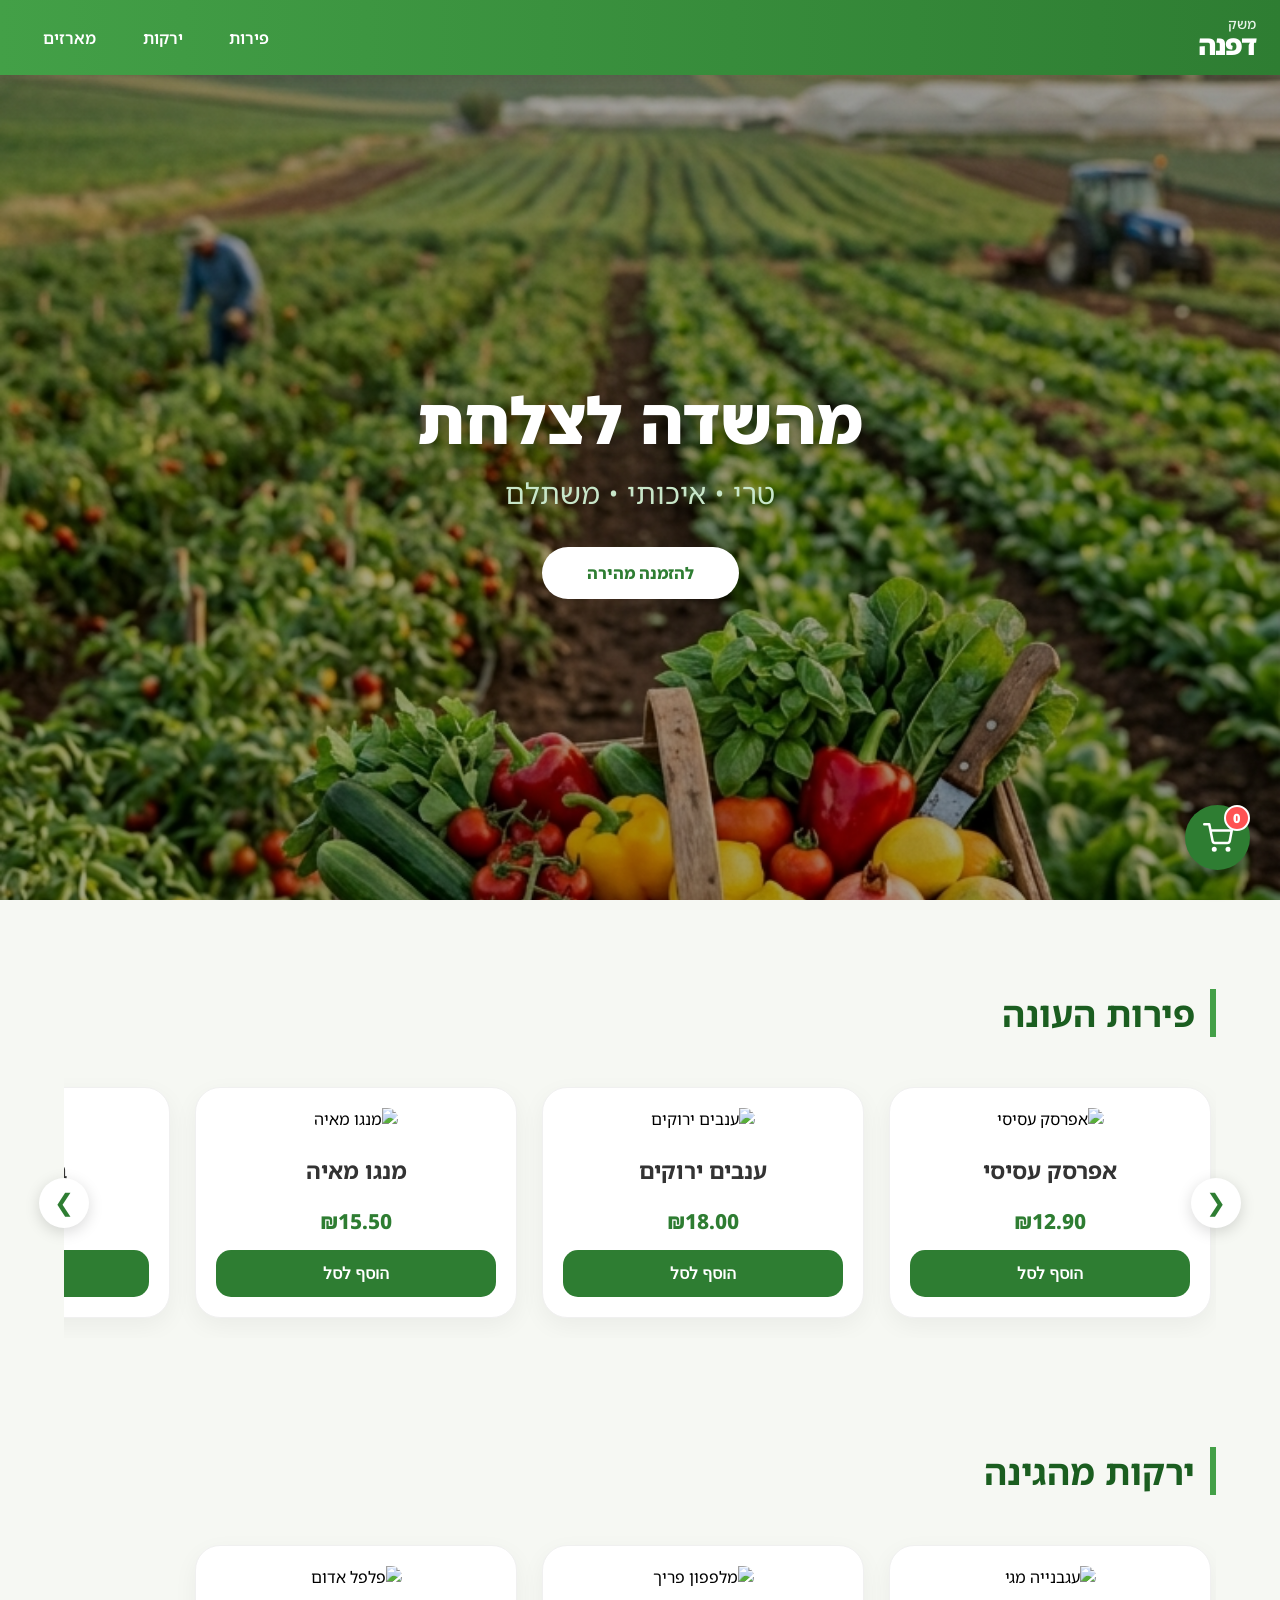
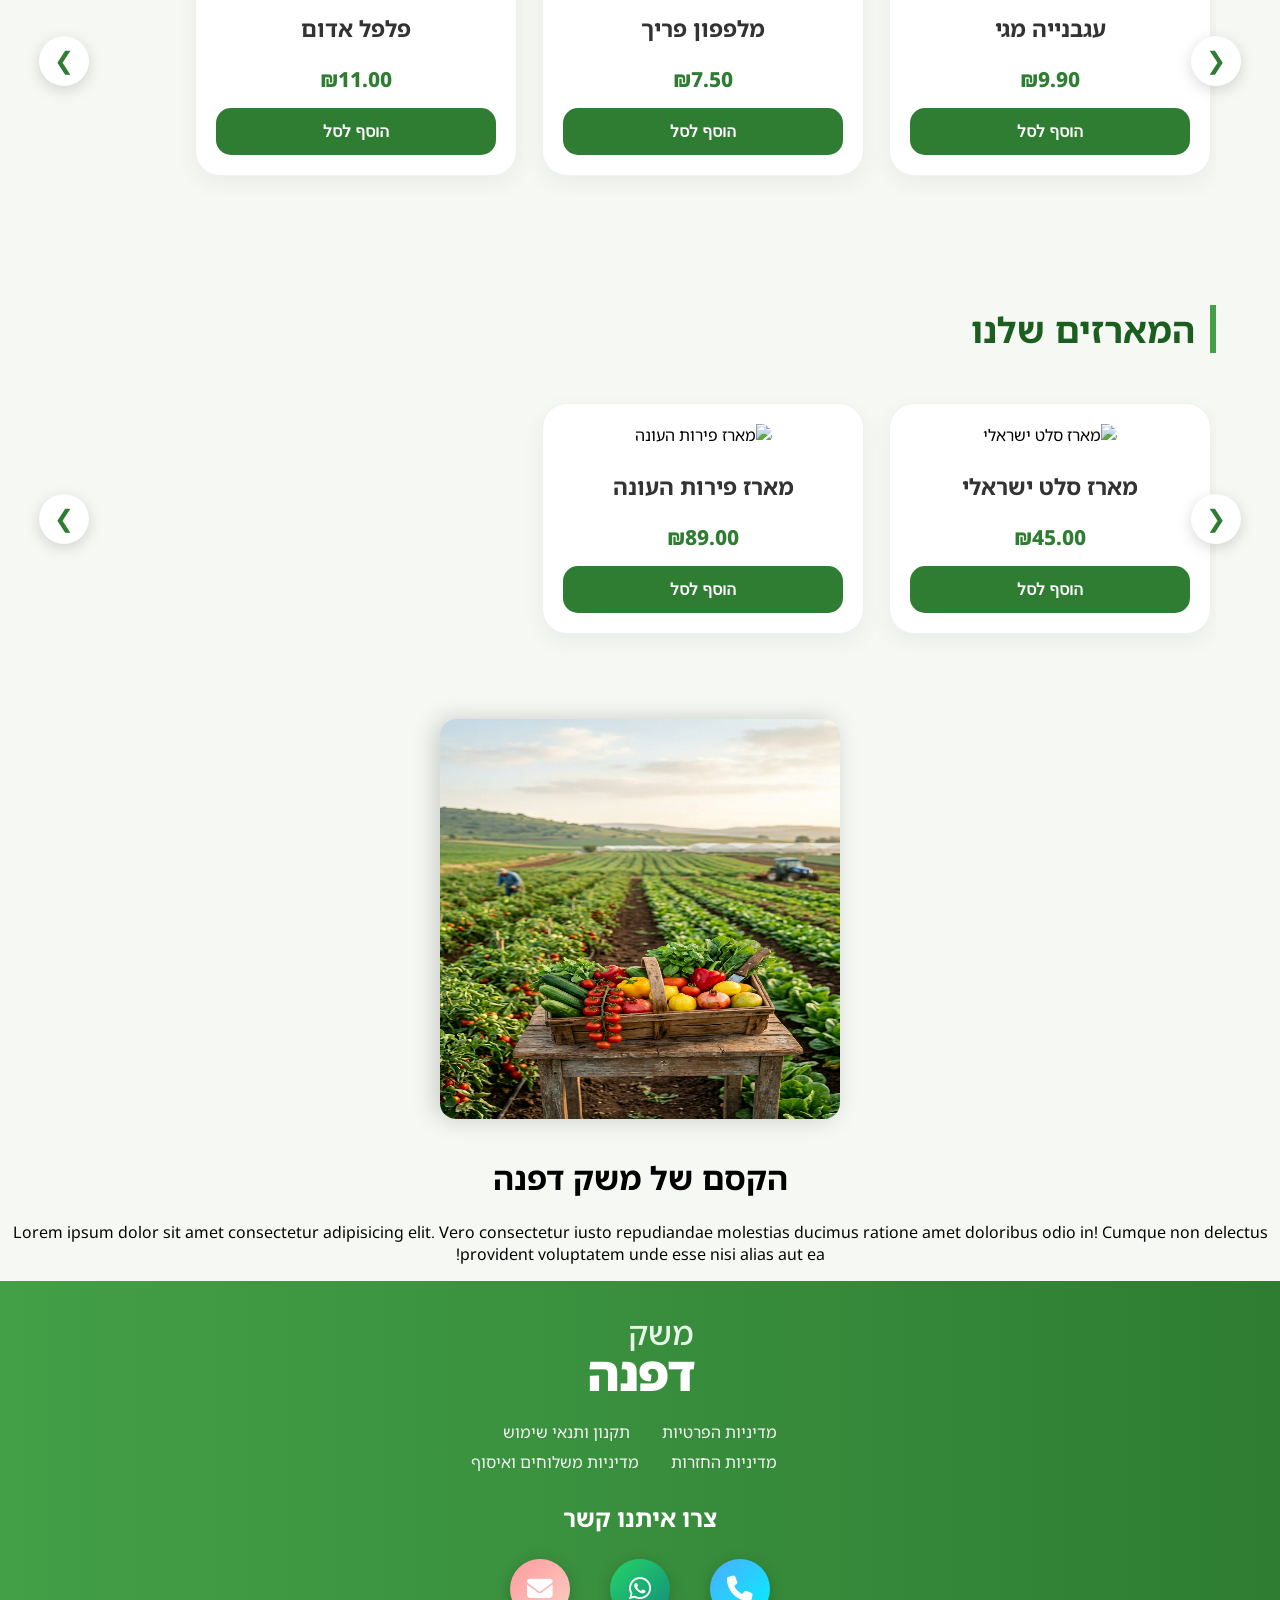
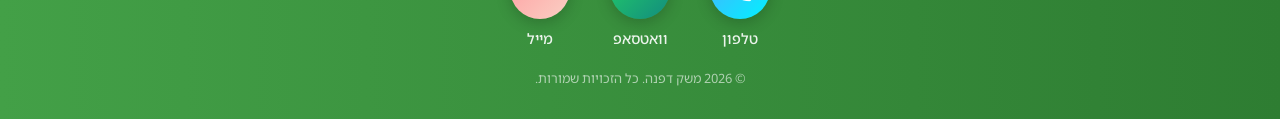
==== index.html @ d2cc4bfc "change file name from homePage.html to index.html" ====
<!DOCTYPE html>
<html lang="he" dir="rtl">
<head>
    <meta charset="UTF-8">
    <meta name="viewport" content="width=device-width, initial-scale=1.0">
    <title>משק דפנה - מהשדה לצלחת</title>
    <link rel="stylesheet" href="https://cdnjs.cloudflare.com/ajax/libs/font-awesome/6.5.1/css/all.min.css">
    <link href="https://fonts.googleapis.com/css2?family=Noto+Sans+Hebrew:wght@100..900&display=swap" rel="stylesheet">
    <link rel="stylesheet" href="homePage.css"> 
</head>
<body>

    <nav class="navbar">
        <div class="logo">
            <div class="logo-text">
                <span class="logo-small">משק</span>
                <span class="logo-main">דפנה</span>
            </div>
        </div>
        <div class="nav-links">
            <a href="#fruits">פירות</a>
            <a href="#veggies">ירקות</a>
            <a href="#packs">מארזים</a>
        </div>
    </nav>

    <div class="hero-section">
        <div class="hero-content">
            <h1 class="hero-title">מהשדה לצלחת</h1>
            <p class="hero-subtitle">טרי • איכותי • משתלם</p>
            <a href="#fruits" class="hero-btn">להזמנה מהירה</a>
        </div>
    </div>

    <main>
        <section class="collection-container" id="fruits">
            <h2 class="collection-title">פירות העונה</h2>
            <div class="slider-wrapper">
                <button class="slider-arrow prev" onclick="scrollSlider('fruits-grid', -1)">&#10094;</button>
                <div class="products-grid" id="fruits-grid"></div>
                <button class="slider-arrow next" onclick="scrollSlider('fruits-grid', 1)">&#10095;</button>
            </div>
        </section>
        <section class="collection-container" id="veggies">
            <h2 class="collection-title">ירקות מהגינה</h2>
            <div class="slider-wrapper">
                <button class="slider-arrow prev" onclick="scrollSlider('veggies-grid', -1)">&#10094;</button>
                <div class="products-grid" id="veggies-grid"></div>
                <button class="slider-arrow next" onclick="scrollSlider('veggies-grid', 1)">&#10095;</button>
            </div>
        </section>
        <section class="collection-container" id="packs">
        <h2 class="collection-title">המארזים שלנו</h2>
        <div class="slider-wrapper">
            <button class="slider-arrow prev" onclick="scrollSlider('packs-grid', -1)">&#10094;</button>
            <div class="products-grid" id="packs-grid"></div>
            <button class="slider-arrow next" onclick="scrollSlider('packs-grid', 1)">&#10095;</button>
        </div>
    </section>
    </main>

    <div class="floating-cart" onclick="toggleCart()">
        <span id="cart-count">0</span>
        <svg viewBox="0 0 24 24" fill="none" stroke="currentColor" stroke-width="2" stroke-linecap="round" stroke-linejoin="round">
            <circle cx="9" cy="21" r="1"></circle>
            <circle cx="20" cy="21" r="1"></circle>
            <path d="M1 1h4l2.68 13.39a2 2 0 0 0 2 1.61h9.72a2 2 0 0 0 2-1.61L23 6H6"></path>
        </svg>
    </div>

    <div id="cart-modal" class="cart-modal">
        <div class="cart-header">
            <h3>העגלה שלי</h3>
            <button class="close-cart" onclick="toggleCart()">&times;</button>
        </div>
        <div id="cart-items" class="cart-items-list">
            </div>
        <div class="cart-footer">
            <div class="total-price">סה"כ: <span id="cart-total">₪0.00</span></div>
            <button class="checkout-btn" style="font-size: 1.3em;" onclick="window.location.href='./checkout/checkout.html'">למעבר לסיום הזמנה</button>
        </div>
    </div>
    <div id="cart-overlay" onclick="toggleCart()"></div>
<div class="aboutUs-section">
    <img src="P.png" width="400" height="400">
    <div class="about-us-content">
    <h1>הקסם של משק דפנה</h1>
    <p>Lorem ipsum dolor sit amet consectetur adipisicing elit. Vero consectetur iusto repudiandae molestias ducimus ratione amet doloribus odio in! Cumque non delectus provident voluptatem unde esse nisi alias aut ea!</p>
</div>
</div>
<footer class="footer">
    <div class="logo-text" style="padding: 1em;">
        <span class="logo-small" style="font-size: 2em;">משק</span>
        <span class="logo-main" style="font-size: 3em;">דפנה</span>
    </div>

    <div class="footer-menu">
        <a href="/privacy">מדיניות הפרטיות</a>
        <a href="/">תקנון ותנאי שימוש</a>
    </div>

    <div class="footer-menu" style="padding-right: 2em;">
        <a href="/privacy">מדיניות החזרות</a>
        <a href="/privacy">מדיניות משלוחים ואיסוף</a>
    </div>

    <div class="contact-footer-wrapper" id="contact">
        <h2 class="contact-footer-title">צרו איתנו קשר</h2>
        <div class="contact-methods">
            
            <a href="tel:0500000000" class="contact-method call">
                <div class="icon-circle">
                    <i class="fas fa-phone"></i>
                </div>
                <span class="method-text">טלפון</span>
            </a>

            <a href="https://wa.me/972556621493" class="contact-method whatsapp" target="_blank">
                <div class="icon-circle">
                    <i class="fab fa-whatsapp"></i>
                </div>
                <span class="method-text">וואטסאפ</span>
            </a>

            <a href="mailto:info@meshekdafna.co.il" class="contact-method email">
                <div class="icon-circle">
                    <i class="fas fa-envelope"></i>
                </div>
                <span class="method-text">מייל</span>
            </a>
            
        </div>
    </div>
    
    <p style="color: rgba(255,255,255,0.6); font-size: 0.8rem; padding-bottom: 20px;">© 2026 משק דפנה. כל הזכויות שמורות.</p>
</footer>
    <script src="homePage.js"></script>
</body>
</html>
---- homePage.css ----
/* יסודות */
body {
    margin: 0;
    font-family: 'Noto Sans Hebrew', sans-serif;
    background: #f6f8f3;
    scroll-behavior: smooth;
    overflow-x: hidden;
}

/* NAVBAR - השארתי בדיוק את המואר והמגניב */
.navbar {
    display: flex;
    align-items: center;
    justify-content: space-between;
    padding: 0 1.5em;
    background: linear-gradient(90deg, #43A047, #2E7D32);
    height: 75px;
    box-shadow: 0 4px 12px rgba(0,0,0,0.1);
    position: sticky;
    top: 0;
    z-index: 1000;
}

.logo-text { display: flex; flex-direction: column; line-height: 1; }
.logo-small { font-size: 0.85rem; color: #E8F5E9; font-weight: 500; }
.logo-main { font-size: 1.7rem; font-weight: 900; color: white; letter-spacing: -1px; }

.nav-links { display: flex; gap: 0.5em; }
.nav-links a {
    text-decoration: none; color: white; padding: 0.6em 1.2em;
    font-weight: 600; border-radius: 12px; transition: all 0.3s ease;
}

/* האפקט שאהבת */
.nav-links a:hover {
    background: rgba(255, 255, 255, 0.2);
    transform: translateY(-2px);
}

/* HERO - בדיוק כמו שהיה */
.hero-section {
    background-image: linear-gradient(rgba(0,0,0,0.35), rgba(0,0,0,0.35)), url('P.png');
    background-size: cover; background-position: center;
    height: calc(100vh - 75px); width: 100%;
    display: flex; align-items: center; justify-content: center; text-align: center;
}

.hero-title { color: white; font-size: 4rem; margin: 0; font-weight: 900; text-shadow: 0 4px 15px rgba(0,0,0,0.4); }
.hero-subtitle { color: #C8E6C9; font-size: 1.8rem; margin: 10px 0 35px 0; }
.hero-btn {
    display: inline-block; padding: 15px 45px; background: white; color: #2E7D32;
    text-decoration: none; font-weight: 800; border-radius: 50px; transition: 0.3s;
}
.hero-btn:hover { transform: scale(1.05); box-shadow: 0 8px 20px rgba(0,0,0,0.2); }

/* עיצוב הקולקציות החדשות */
.collection-container { padding: 60px 5% 20px 5%; }
.collection-title {
    font-size: 2.2rem; color: #1B5E20; margin-bottom: 30px;
    border-right: 6px solid #43A047; padding-right: 15px;
}

.slider-wrapper { position: relative; display: flex; align-items: center; }

.products-grid {
    display: flex; gap: 25px; overflow-x: hidden;
    scroll-behavior: smooth; padding: 20px 5px; width: 100%;
}

/* כרטיס מוצר - מודרני ונקי */
.product-card {
    min-width: 280px; background: white; border-radius: 25px;
    padding: 20px; box-shadow: 0 8px 25px rgba(0,0,0,0.05);
    text-align: center; transition: 0.3s ease; border: 1px solid #f0f0f0;
}

.product-card:hover { transform: translateY(-10px); box-shadow: 0 15px 35px rgba(0,0,0,0.1); }

.product-card img {
    width: 100%; height: 200px; object-fit: cover;
    border-radius: 20px; margin-bottom: 15px;
}

.product-card h3 { font-size: 1.4rem; color: #333; margin: 10px 0; }
.product-card .price { font-size: 1.3rem; font-weight: 800; color: #2E7D32; margin-bottom: 15px; }

.add-btn {
    width: 100%; background: #2E7D32; color: white; border: none;
    padding: 14px; border-radius: 15px; cursor: pointer;
    font-weight: 700; font-size: 1rem; transition: 0.3s;
}
.add-btn:hover { background: #1B5E20; }

/* חיצי סליידר */
.slider-arrow {
    position: absolute; top: 50%; transform: translateY(-50%);
    background: white; border: none; width: 50px; height: 50px;
    border-radius: 50%; box-shadow: 0 4px 15px rgba(0,0,0,0.15);
    cursor: pointer; z-index: 10; font-size: 1.5rem; color: #2E7D32;
    display: flex; align-items: center; justify-content: center; transition: 0.3s;
}
.slider-arrow:hover { background: #2E7D32; color: white; }
.slider-arrow.prev { right: -25px; }
.slider-arrow.next { left: -25px; }
/* --- עיצוב העגלה הצפה --- */
.floating-cart {
    position: fixed;
    bottom: 30px;
    right: 30px;
    width: 65px;
    height: 65px;
    background: #2E7D32; /* הירוק של האתר */
    border-radius: 50%;
    display: flex;
    align-items: center;
    justify-content: center;
    box-shadow: 0 8px 25px rgba(0,0,0,0.3);
    cursor: pointer;
    z-index: 2000;
    transition: 0.3s cubic-bezier(0.4, 0, 0.2, 1);
}

.floating-cart:hover { transform: scale(1.1); background: #1B5E20; }

.floating-cart svg { width: 30px; height: 30px; stroke: white; }

#cart-count {
    position: absolute;
    top: 0;
    right: 0;
    background: #FF5252;
    color: white;
    font-size: 0.8rem;
    font-weight: 900;
    width: 22px;
    height: 22px;
    border-radius: 50%;
    display: flex;
    align-items: center;
    justify-content: center;
    border: 2px solid white;
}

/* --- חלון העגלה --- */
.cart-modal {
    position: fixed;
    top: 0;
    right: -400px; /* מוסתר בהתחלה */
    width: 350px;
    height: 100vh;
    background: white;
    box-shadow: -5px 0 25px rgba(0,0,0,0.1);
    z-index: 2100;
    transition: 0.4s ease;
    display: flex;
    flex-direction: column;
}

.cart-modal.open { right: 0; }

#cart-overlay {
    position: fixed;
    top: 0; left: 0; width: 100%; height: 100%;
    background: rgba(0,0,0,0.5);
    display: none; z-index: 2050;
}

.cart-header { padding: 20px; border-bottom: 1px solid #eee; display: flex; justify-content: space-between; align-items: center; }
.cart-items-list { flex: 1; overflow-y: auto; padding: 20px; }
.cart-item { display: flex; align-items: center; gap: 15px; margin-bottom: 20px; border-bottom: 1px solid #f9f9f9; padding-bottom: 10px; }
.cart-item img { width: 60px; height: 60px; border-radius: 10px; object-fit: cover; }
.item-info { flex: 1; }
.qty-controls { display: flex; align-items: center; gap: 10px; margin-top: 5px; }
.qty-btn { background: #eee; border: none; width: 25px; height: 25px; cursor: pointer; border-radius: 5px; }

.cart-footer { padding: 20px; background: #f9f9f9; border-top: 1px solid #eee; }
.total-price { font-size: 1.4rem; font-weight: 800; margin-bottom: 15px; }
.checkout-btn { width: 100%; background: #2E7D32; color: white; border: none; padding: 15px; border-radius: 12px; font-weight: 700; cursor: pointer; }
/* התאמה למובייל */
.aboutUs-section{
    margin-top: 5vh;
    display: flex;
    justify-content: center;
    align-items: center;
    gap:1em;
    flex-direction: column;
    text-align: center;
}
.aboutUs-section img {
    border-radius: 16px;
    box-shadow: -5px 0 25px rgba(0, 0, 0, 0.18);
}
.footer{
    background:linear-gradient(90deg, #43A047, #2E7D32);
    display: flex;
    flex-direction: column;
    justify-content: center;
    align-items: center;
    gap:1em;

}
.footer-menu{
    display: flex;
    justify-content: center;
    align-items: center;
    gap:2em;
    text-align: center;
}
.footer-menu a {
    color:whitesmoke;
    text-decoration: none;
}
.footer-menu a:hover{
    transform: scale(1.04);
}
/* ניקוי ושילוב אזור הקשר בתוך הפוטר */
.contact-footer-wrapper {
    text-align: center;
    padding: 1פס;
    width: 100%;
}

.contact-footer-title {
    font-size: 1.5rem;
    color: white; /* טקסט לבן שמשתלב בפוטר */
    margin-bottom: 25px;
    font-weight: 700;
}

.contact-methods {
    display: flex;
    justify-content: center;
    gap: 40px;
    flex-wrap: wrap;
}

.contact-method {
    display: flex;
    flex-direction: column;
    align-items: center;
    text-decoration: none;
    transition: all 0.3s ease;
}

/* העיגולים נשארים עם הגרדיאנט כי זה נראה מעולה על ירוק */
.icon-circle {
    width: 60px;
    height: 60px;
    border-radius: 50%;
    display: flex;
    align-items: center;
    justify-content: center;
    font-size: 1.6rem;
    color: white;
    box-shadow: 0 4px 15px rgba(0,0,0,0.2);
    margin-bottom: 10px;
    transition: 0.3s ease;
}

.method-text {
    color: white;
    font-size: 0.9rem;
    font-weight: 500;
    opacity: 0.9;
}

.contact-method:hover .icon-circle {
    transform: translateY(-5px);
    box-shadow: 0 8px 20px rgba(0,0,0,0.3);
}

.contact-method:hover .method-text {
    opacity: 1;
}

/* צבעי הלוגואים (השארתי את הגרדיאנטים שהיו) */
.contact-method.call .icon-circle { background: linear-gradient(135deg, #4facfe, #00f2fe); }
.contact-method.whatsapp .icon-circle { background: linear-gradient(135deg, #25D366, #128C7E); }
.contact-method.email .icon-circle { background: linear-gradient(135deg, #ff9a9e, #fad0c4); }

/* תיקון קטן לפוטר הכללי שלך */
.footer {
    padding-top: 20px;
    background: linear-gradient(90deg, #43A047, #2E7D32);
    /* הורדתי את ה-gap כדי לשלוט ברווחים ידנית */
    gap: 0.5em; 
}
@media (max-width: 768px) {
    .hero-title { font-size: 2.8rem; }
    .product-card { min-width: 220px; }
    .slider-arrow { display: none; } /* במובייל פשוט גוללים עם האצבע */
    .products-grid { overflow-x: auto; }
}
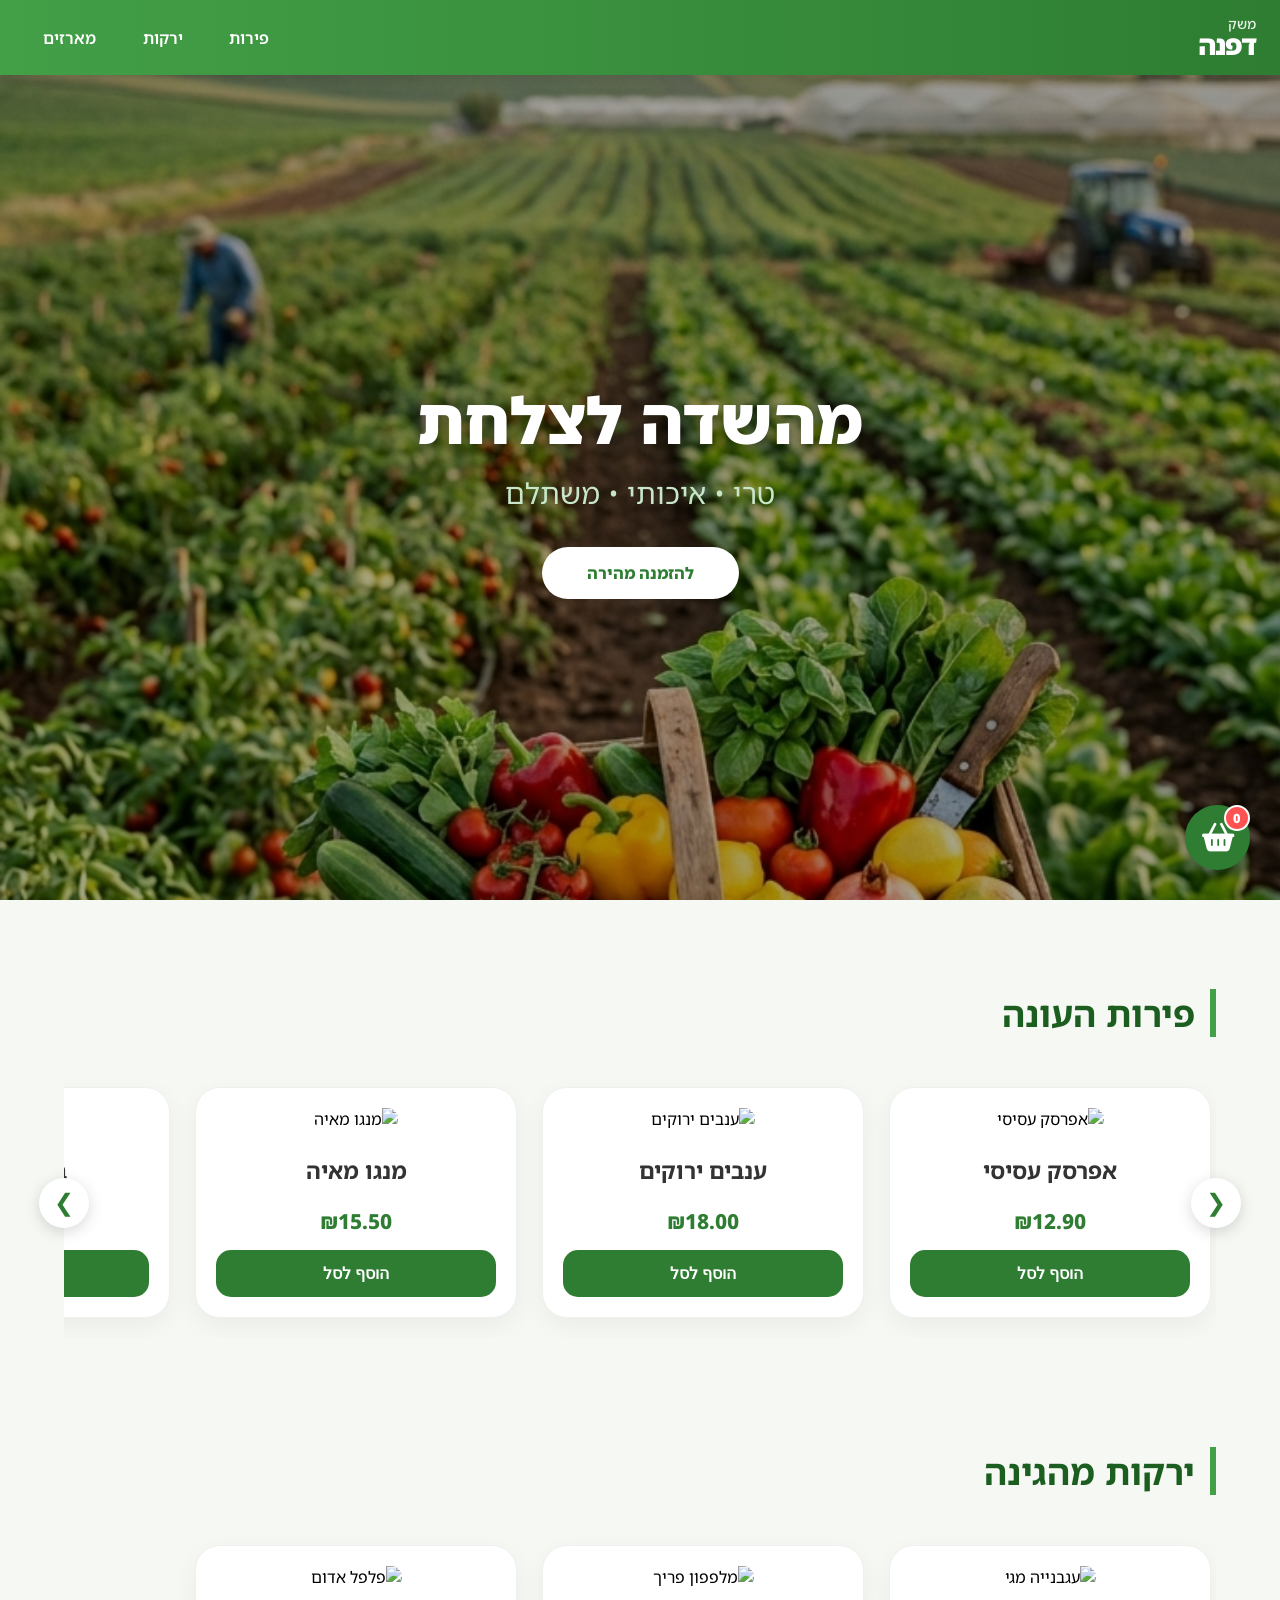
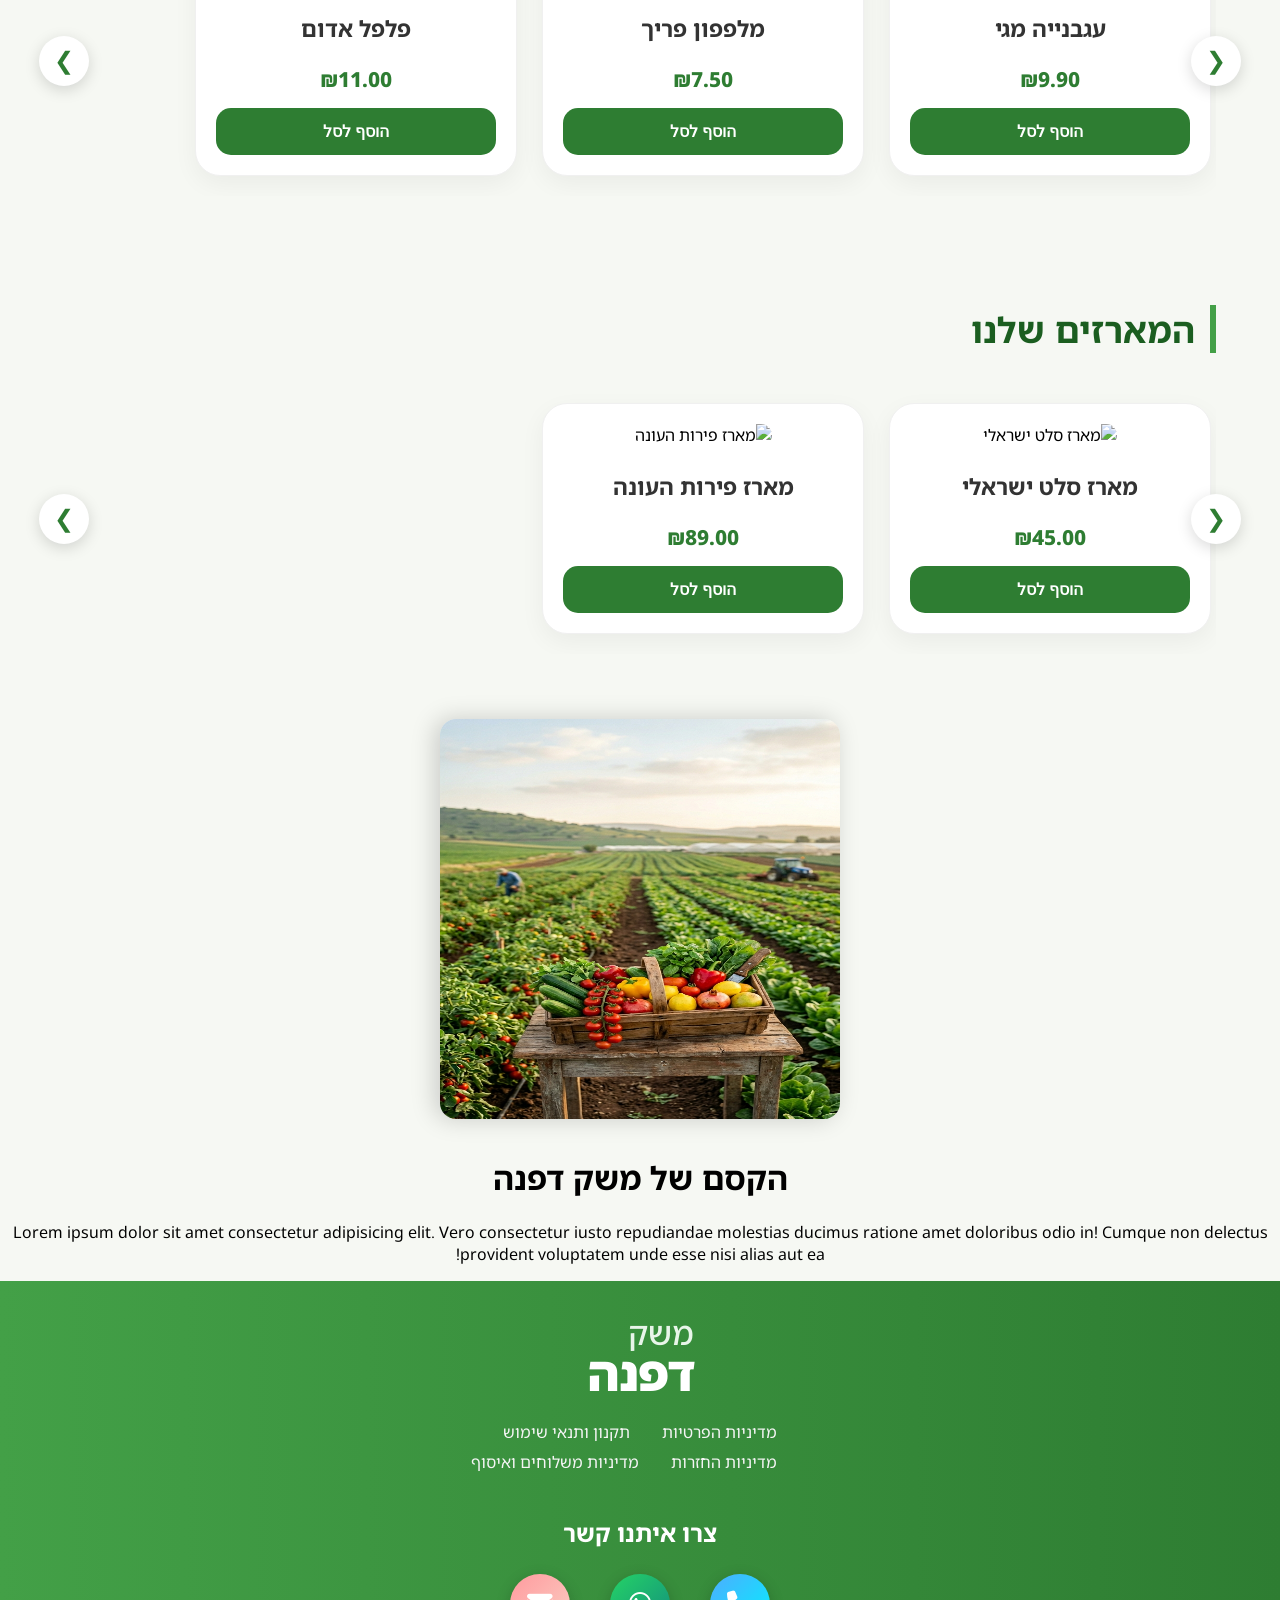
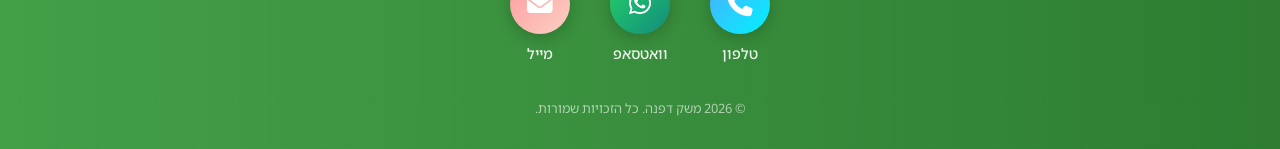
==== commit 5397f07f: "CSS updates" ====
--- a/index.html
+++ b/index.html
@@ -60,13 +60,9 @@
     </main>
 
     <div class="floating-cart" onclick="toggleCart()">
-        <span id="cart-count">0</span>
-        <svg viewBox="0 0 24 24" fill="none" stroke="currentColor" stroke-width="2" stroke-linecap="round" stroke-linejoin="round">
-            <circle cx="9" cy="21" r="1"></circle>
-            <circle cx="20" cy="21" r="1"></circle>
-            <path d="M1 1h4l2.68 13.39a2 2 0 0 0 2 1.61h9.72a2 2 0 0 0 2-1.61L23 6H6"></path>
-        </svg>
-    </div>
+    <span id="cart-count">0</span>
+    <i class="fas fa-basket-shopping"></i> 
+        </div>
 
     <div id="cart-modal" class="cart-modal">
         <div class="cart-header">
--- a/homePage.css
+++ b/homePage.css
@@ -1,13 +1,21 @@
 /* יסודות */
-body {
+html, body {
     margin: 0;
+    padding: 0;
     font-family: 'Noto Sans Hebrew', sans-serif;
     background: #f6f8f3;
     scroll-behavior: smooth;
-    overflow-x: hidden;
-}
-
-/* NAVBAR - השארתי בדיוק את המואר והמגניב */
+    max-width: 100%;
+    overflow-x: hidden; /* מונע גלילה לצדדים */
+    position: relative;
+}
+
+/* קלאס עזר לנעילת גלילה כשהעגלה פתוחה */
+body.modal-open {
+    overflow: hidden;
+}
+
+/* NAVBAR */
 .navbar {
     display: flex;
     align-items: center;
@@ -31,17 +39,18 @@
     font-weight: 600; border-radius: 12px; transition: all 0.3s ease;
 }
 
-/* האפקט שאהבת */
 .nav-links a:hover {
     background: rgba(255, 255, 255, 0.2);
     transform: translateY(-2px);
 }
 
-/* HERO - בדיוק כמו שהיה */
+/* HERO */
 .hero-section {
     background-image: linear-gradient(rgba(0,0,0,0.35), rgba(0,0,0,0.35)), url('P.png');
-    background-size: cover; background-position: center;
-    height: calc(100vh - 75px); width: 100%;
+    background-size: cover; 
+    background-position: center;
+    height: calc(100vh - 75px); 
+    width: 100%;
     display: flex; align-items: center; justify-content: center; text-align: center;
 }
 
@@ -53,7 +62,7 @@
 }
 .hero-btn:hover { transform: scale(1.05); box-shadow: 0 8px 20px rgba(0,0,0,0.2); }
 
-/* עיצוב הקולקציות החדשות */
+/* עיצוב הקולקציות */
 .collection-container { padding: 60px 5% 20px 5%; }
 .collection-title {
     font-size: 2.2rem; color: #1B5E20; margin-bottom: 30px;
@@ -67,7 +76,7 @@
     scroll-behavior: smooth; padding: 20px 5px; width: 100%;
 }
 
-/* כרטיס מוצר - מודרני ונקי */
+/* כרטיס מוצר */
 .product-card {
     min-width: 280px; background: white; border-radius: 25px;
     padding: 20px; box-shadow: 0 8px 25px rgba(0,0,0,0.05);
@@ -102,6 +111,7 @@
 .slider-arrow:hover { background: #2E7D32; color: white; }
 .slider-arrow.prev { right: -25px; }
 .slider-arrow.next { left: -25px; }
+
 /* --- עיצוב העגלה הצפה --- */
 .floating-cart {
     position: fixed;
@@ -109,20 +119,23 @@
     right: 30px;
     width: 65px;
     height: 65px;
-    background: #2E7D32; /* הירוק של האתר */
+    background: #2E7D32;
     border-radius: 50%;
     display: flex;
     align-items: center;
-    justify-content: center;
+    justify-content: center; /* מרכוז מושלם לאייקון */
     box-shadow: 0 8px 25px rgba(0,0,0,0.3);
     cursor: pointer;
     z-index: 2000;
     transition: 0.3s cubic-bezier(0.4, 0, 0.2, 1);
 }
 
+.floating-cart i {
+    color: white;
+    font-size: 1.8rem;
+}
+
 .floating-cart:hover { transform: scale(1.1); background: #1B5E20; }
-
-.floating-cart svg { width: 30px; height: 30px; stroke: white; }
 
 #cart-count {
     position: absolute;
@@ -141,19 +154,21 @@
     border: 2px solid white;
 }
 
-/* --- חלון העגלה --- */
+/* --- חלון העגלה המעודכן --- */
 .cart-modal {
     position: fixed;
     top: 0;
-    right: -400px; /* מוסתר בהתחלה */
-    width: 350px;
+    right: -450px; /* מוסתר בהתחלה */
+    width: 400px;  /* רוחב מוגדל */
     height: 100vh;
+    height: 100dvh; /* גובה דינמי למובייל */
     background: white;
     box-shadow: -5px 0 25px rgba(0,0,0,0.1);
     z-index: 2100;
     transition: 0.4s ease;
     display: flex;
     flex-direction: column;
+    overscroll-behavior: contain;
 }
 
 .cart-modal.open { right: 0; }
@@ -165,7 +180,25 @@
     display: none; z-index: 2050;
 }
 
-.cart-header { padding: 20px; border-bottom: 1px solid #eee; display: flex; justify-content: space-between; align-items: center; }
+.cart-header { 
+    padding: 20px; 
+    border-bottom: 1px solid #eee; 
+    display: flex; 
+    justify-content: space-between; 
+    align-items: center; 
+}
+
+/* ה-X החדש שלך */
+.close-cart {
+    background: none;
+    border: none;
+    font-size: 2.5rem;
+    color: black;
+    cursor: pointer;
+    line-height: 1;
+    padding: 0 10px;
+}
+
 .cart-items-list { flex: 1; overflow-y: auto; padding: 20px; }
 .cart-item { display: flex; align-items: center; gap: 15px; margin-bottom: 20px; border-bottom: 1px solid #f9f9f9; padding-bottom: 10px; }
 .cart-item img { width: 60px; height: 60px; border-radius: 10px; object-fit: cover; }
@@ -176,7 +209,8 @@
 .cart-footer { padding: 20px; background: #f9f9f9; border-top: 1px solid #eee; }
 .total-price { font-size: 1.4rem; font-weight: 800; margin-bottom: 15px; }
 .checkout-btn { width: 100%; background: #2E7D32; color: white; border: none; padding: 15px; border-radius: 12px; font-weight: 700; cursor: pointer; }
-/* התאמה למובייל */
+
+/* פוטר ואודות */
 .aboutUs-section{
     margin-top: 5vh;
     display: flex;
@@ -190,104 +224,66 @@
     border-radius: 16px;
     box-shadow: -5px 0 25px rgba(0, 0, 0, 0.18);
 }
-.footer{
-    background:linear-gradient(90deg, #43A047, #2E7D32);
+
+.footer {
+    padding-top: 20px;
+    background: linear-gradient(90deg, #43A047, #2E7D32);
     display: flex;
     flex-direction: column;
     justify-content: center;
     align-items: center;
-    gap:1em;
-
-}
-.footer-menu{
+    gap: 0.5em;
+}
+
+.footer-menu {
     display: flex;
     justify-content: center;
     align-items: center;
     gap:2em;
     text-align: center;
 }
-.footer-menu a {
-    color:whitesmoke;
-    text-decoration: none;
-}
-.footer-menu a:hover{
-    transform: scale(1.04);
-}
-/* ניקוי ושילוב אזור הקשר בתוך הפוטר */
+.footer-menu a { color:whitesmoke; text-decoration: none; }
+.footer-menu a:hover { transform: scale(1.04); }
+
 .contact-footer-wrapper {
     text-align: center;
-    padding: 1פס;
+    padding: 15px;
     width: 100%;
 }
-
-.contact-footer-title {
-    font-size: 1.5rem;
-    color: white; /* טקסט לבן שמשתלב בפוטר */
-    margin-bottom: 25px;
-    font-weight: 700;
-}
-
-.contact-methods {
-    display: flex;
-    justify-content: center;
-    gap: 40px;
-    flex-wrap: wrap;
-}
-
-.contact-method {
-    display: flex;
-    flex-direction: column;
-    align-items: center;
-    text-decoration: none;
-    transition: all 0.3s ease;
-}
-
-/* העיגולים נשארים עם הגרדיאנט כי זה נראה מעולה על ירוק */
+.contact-footer-title { font-size: 1.5rem; color: white; margin-bottom: 25px; font-weight: 700; }
+.contact-methods { display: flex; justify-content: center; gap: 40px; flex-wrap: wrap; }
+.contact-method { display: flex; flex-direction: column; align-items: center; text-decoration: none; }
 .icon-circle {
-    width: 60px;
-    height: 60px;
-    border-radius: 50%;
-    display: flex;
-    align-items: center;
-    justify-content: center;
-    font-size: 1.6rem;
-    color: white;
-    box-shadow: 0 4px 15px rgba(0,0,0,0.2);
-    margin-bottom: 10px;
-    transition: 0.3s ease;
-}
-
-.method-text {
-    color: white;
-    font-size: 0.9rem;
-    font-weight: 500;
-    opacity: 0.9;
-}
-
-.contact-method:hover .icon-circle {
-    transform: translateY(-5px);
-    box-shadow: 0 8px 20px rgba(0,0,0,0.3);
-}
-
-.contact-method:hover .method-text {
-    opacity: 1;
-}
-
-/* צבעי הלוגואים (השארתי את הגרדיאנטים שהיו) */
+    width: 60px; height: 60px; border-radius: 50%;
+    display: flex; align-items: center; justify-content: center;
+    font-size: 1.6rem; color: white; box-shadow: 0 4px 15px rgba(0,0,0,0.2);
+    margin-bottom: 10px; transition: 0.3s ease;
+}
+.method-text { color: white; font-size: 0.9rem; font-weight: 500; opacity: 0.9; }
+
 .contact-method.call .icon-circle { background: linear-gradient(135deg, #4facfe, #00f2fe); }
 .contact-method.whatsapp .icon-circle { background: linear-gradient(135deg, #25D366, #128C7E); }
 .contact-method.email .icon-circle { background: linear-gradient(135deg, #ff9a9e, #fad0c4); }
 
-/* תיקון קטן לפוטר הכללי שלך */
-.footer {
-    padding-top: 20px;
-    background: linear-gradient(90deg, #43A047, #2E7D32);
-    /* הורדתי את ה-gap כדי לשלוט ברווחים ידנית */
-    gap: 0.5em; 
-}
+/* --- התאמות מובייל סופיות --- */
 @media (max-width: 768px) {
     .hero-title { font-size: 2.8rem; }
     .product-card { min-width: 220px; }
-    .slider-arrow { display: none; } /* במובייל פשוט גוללים עם האצבע */
+    .slider-arrow { display: none; }
     .products-grid { overflow-x: auto; }
+    
+    .cart-modal {
+        width: 85%; /* רוחב נוח למובייל */
+        right: -100%;
+        bottom: 0;
+        top: 0;
+    }
+    
+    .cart-modal.open {
+        right: 0;
+    }
+    
+    .cart-footer {
+        padding-bottom: env(safe-area-inset-bottom);
+    }
 }
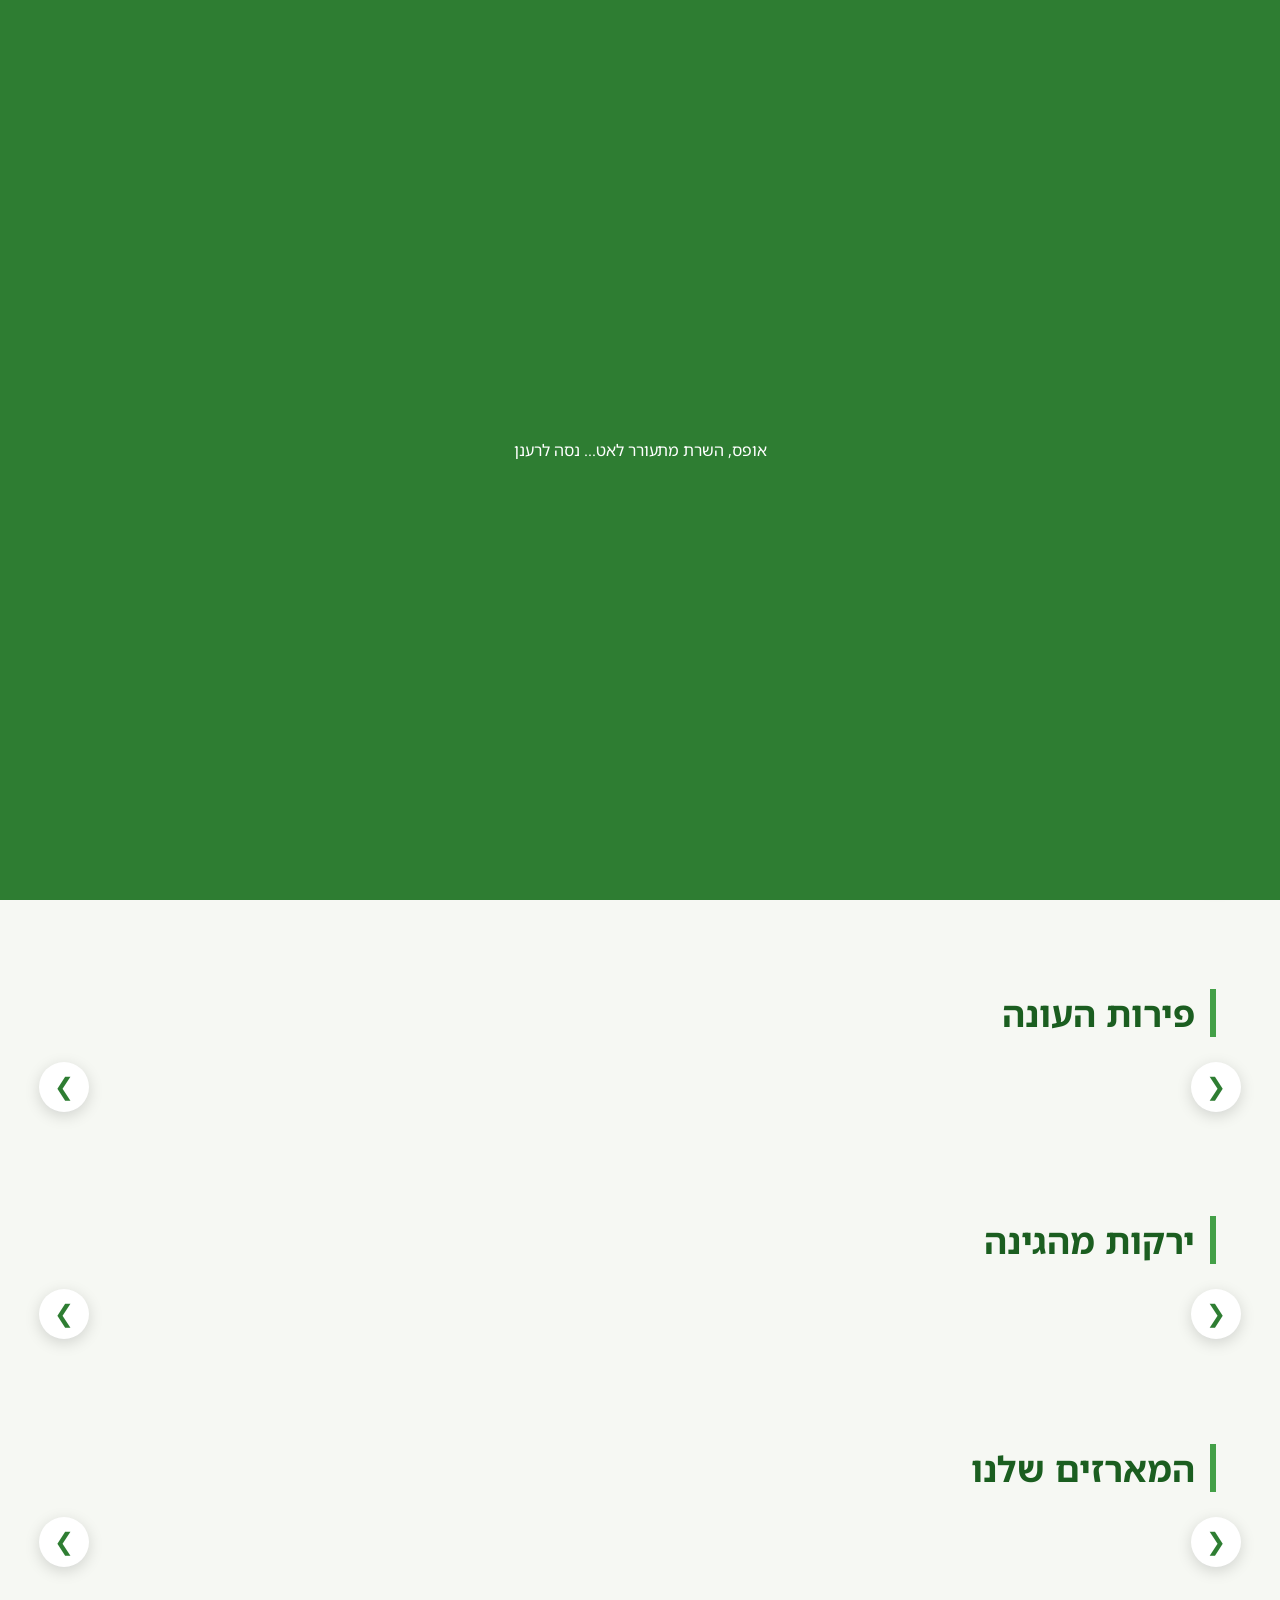
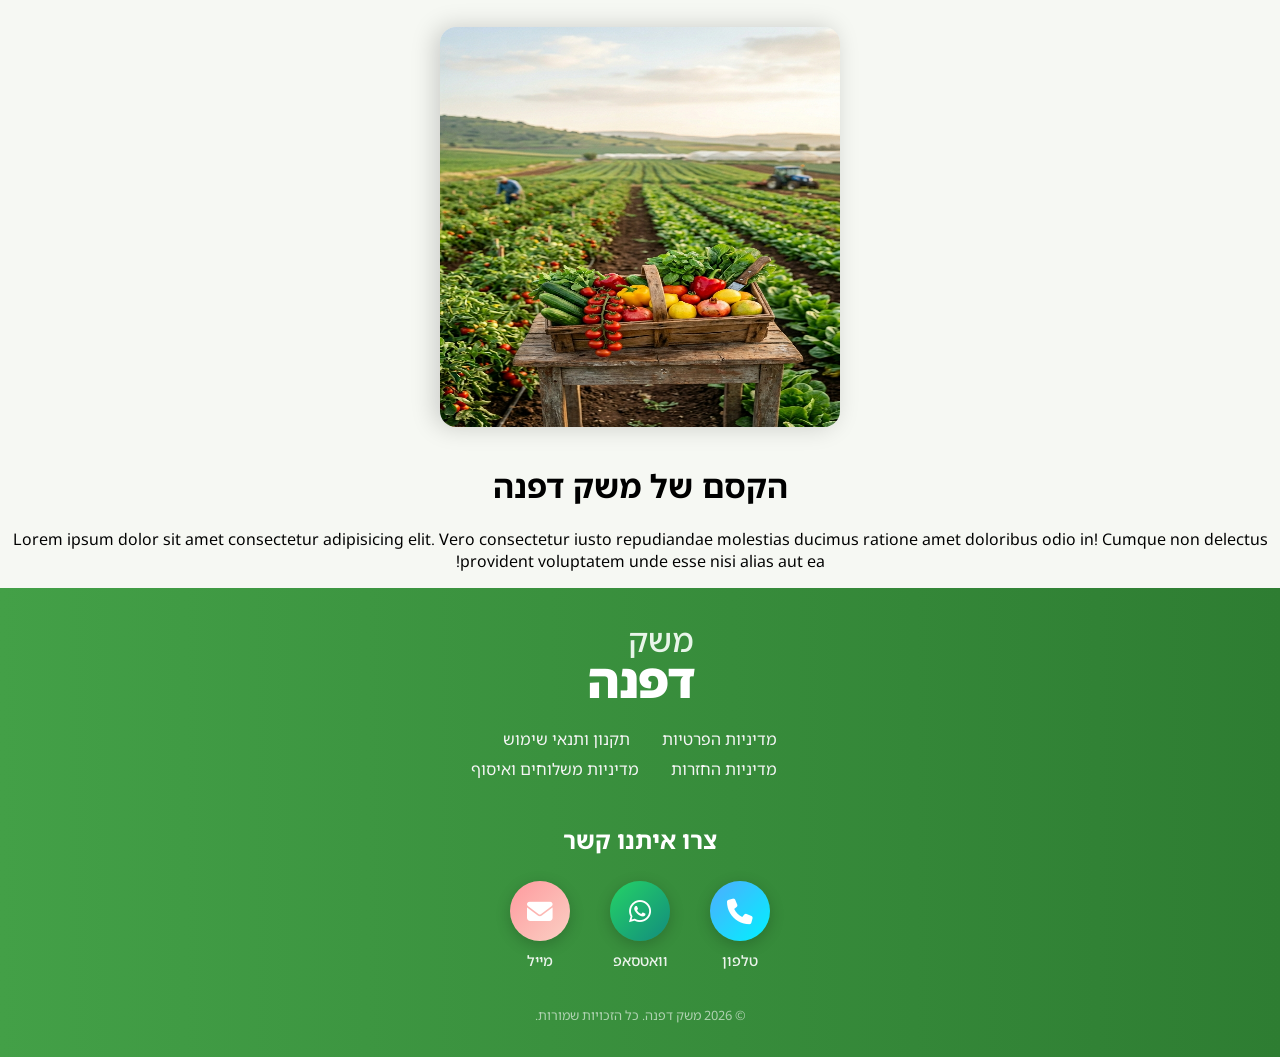
==== commit 6dc526c6: "loader to home page" ====
--- a/index.html
+++ b/index.html
@@ -9,6 +9,19 @@
     <link rel="stylesheet" href="homePage.css"> 
 </head>
 <body>
+
+    <div id="preloader">
+    <div class="preloader-content">
+        <div class="logo-text">
+            <span class="logo-small">משק</span>
+            <span class="logo-main">דפנה</span>
+        </div>
+        <div class="loading-bar">
+            <div class="progress"></div>
+        </div>
+        <p>מכינים את התוצרת בשבילך...</p>
+    </div>
+</div>
 
     <nav class="navbar">
         <div class="logo">
--- a/homePage.css
+++ b/homePage.css
@@ -99,7 +99,29 @@
     font-weight: 700; font-size: 1rem; transition: 0.3s;
 }
 .add-btn:hover { background: #1B5E20; }
-
+.product-details {
+    display: flex;
+    justify-content: space-between; /* דוחף אחד לימין אחד לשמאל */
+    align-items: center;
+    padding: 0 10px;
+    margin-bottom: 10px;
+}
+
+.price {
+    font-weight: bold;
+    color: #2e7d32; /* ירוק למחיר */
+}
+
+.stock {
+    font-size: 0.9em;
+    color: #666; /* אפור למלאי */
+}
+
+/* סגנון לכפתור מנוטרל כשאין מלאי */
+.add-btn:disabled {
+    background-color: #ccc;
+    cursor: not-allowed;
+}
 /* חיצי סליידר */
 .slider-arrow {
     position: absolute; top: 50%; transform: translateY(-50%);
@@ -264,6 +286,68 @@
 .contact-method.call .icon-circle { background: linear-gradient(135deg, #4facfe, #00f2fe); }
 .contact-method.whatsapp .icon-circle { background: linear-gradient(135deg, #25D366, #128C7E); }
 .contact-method.email .icon-circle { background: linear-gradient(135deg, #ff9a9e, #fad0c4); }
+
+/* Preloader Styles */
+#preloader {
+    position: fixed;
+    top: 0;
+    left: 0;
+    width: 100%;
+    height: 100%;
+    background-color: #2e7d32; /* ירוק חקלאי עמוק */
+    display: flex;
+    justify-content: center;
+    align-items: center;
+    z-index: 9999; /* מעל הכל */
+    transition: opacity 0.5s ease-out, visibility 0.5s;
+}
+
+.preloader-content {
+    text-align: center;
+    color: white;
+}
+
+.preloader-content .logo-main {
+    font-size: 5rem;
+    display: block;
+    font-weight: 900;
+}
+
+.preloader-content p {
+    margin-top: 20px;
+    font-size: 1.2rem;
+    opacity: 0.8;
+}
+
+/* אנימציית טעינה */
+.loading-bar {
+    width: 200px;
+    height: 4px;
+    background: rgba(255, 255, 255, 0.2);
+    border-radius: 10px;
+    margin: 20px auto;
+    overflow: hidden;
+    position: relative;
+}
+
+.progress {
+    width: 50%;
+    height: 100%;
+    background: #ffffff;
+    position: absolute;
+    animation: loading-anim 1.5s infinite ease-in-out;
+}
+
+@keyframes loading-anim {
+    0% { left: -50%; }
+    100% { left: 100%; }
+}
+
+/* מחלקה להעלמת הלואדר */
+.loader-hidden {
+    opacity: 0;
+    visibility: hidden;
+}
 
 /* --- התאמות מובייל סופיות --- */
 @media (max-width: 768px) {
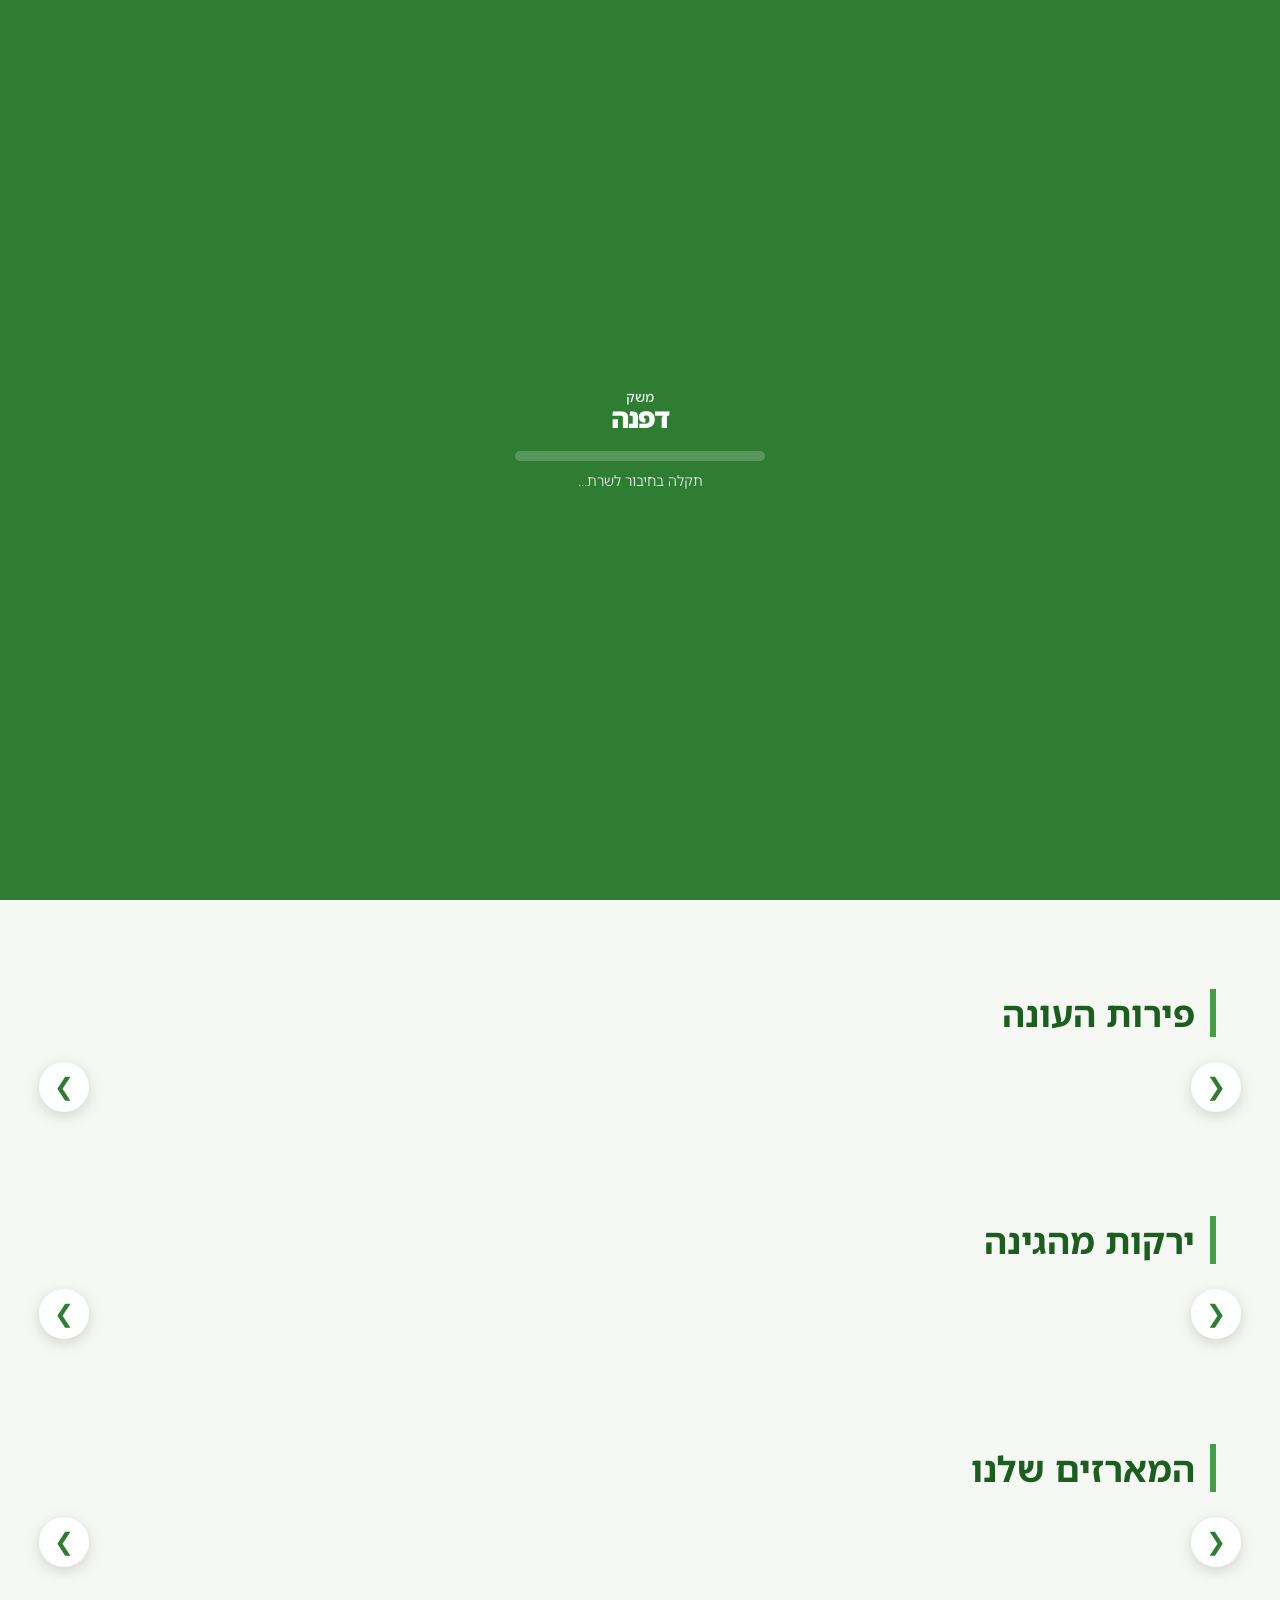
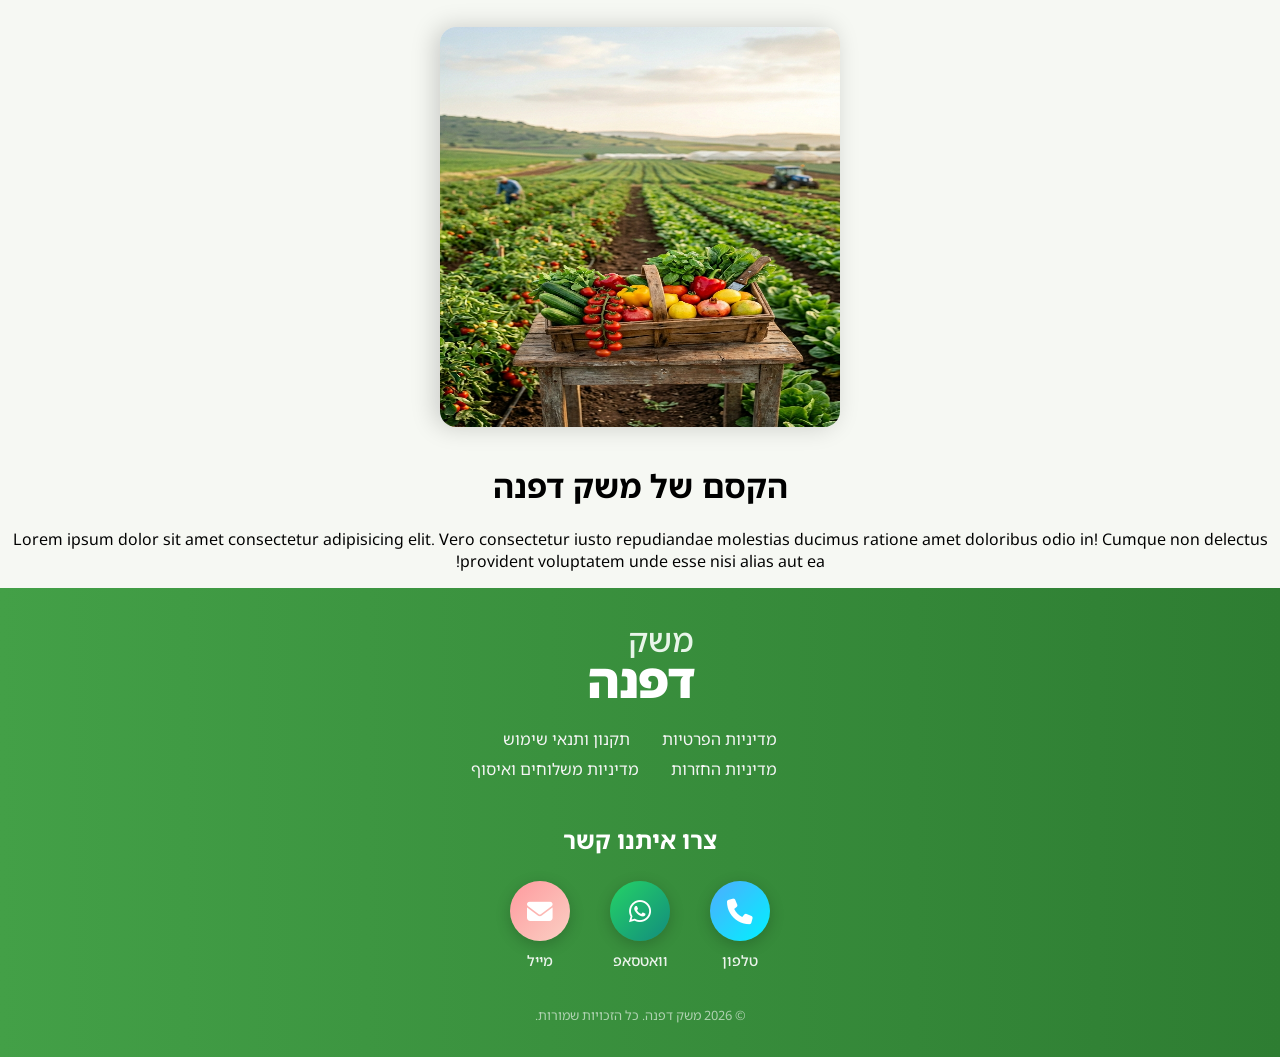
==== commit 2b1edb71: "progress bar loader" ====
--- a/index.html
+++ b/index.html
@@ -16,10 +16,12 @@
             <span class="logo-small">משק</span>
             <span class="logo-main">דפנה</span>
         </div>
-        <div class="loading-bar">
-            <div class="progress"></div>
+        <div class="loading-container">
+            <div class="loading-bar">
+                <div id="progress-fill" class="progress"></div>
+            </div>
+            <div id="status-text">טוען נתונים... <span id="percent">0%</span></div>
         </div>
-        <p>מכינים את התוצרת בשבילך...</p>
     </div>
 </div>
 
--- a/homePage.css
+++ b/homePage.css
@@ -99,29 +99,7 @@
     font-weight: 700; font-size: 1rem; transition: 0.3s;
 }
 .add-btn:hover { background: #1B5E20; }
-.product-details {
-    display: flex;
-    justify-content: space-between; /* דוחף אחד לימין אחד לשמאל */
-    align-items: center;
-    padding: 0 10px;
-    margin-bottom: 10px;
-}
-
-.price {
-    font-weight: bold;
-    color: #2e7d32; /* ירוק למחיר */
-}
-
-.stock {
-    font-size: 0.9em;
-    color: #666; /* אפור למלאי */
-}
-
-/* סגנון לכפתור מנוטרל כשאין מלאי */
-.add-btn:disabled {
-    background-color: #ccc;
-    cursor: not-allowed;
-}
+
 /* חיצי סליידר */
 .slider-arrow {
     position: absolute; top: 50%; transform: translateY(-50%);
@@ -176,6 +154,60 @@
     border: 2px solid white;
 }
 
+/* Preloader - מסך מלא */
+#preloader {
+    position: fixed;
+    top: 0;
+    left: 0;
+    width: 100%;
+    height: 100%;
+    background-color: #2e7d32;
+    display: flex;
+    justify-content: center;
+    align-items: center;
+    z-index: 9999;
+    transition: opacity 0.5s ease-out, visibility 0.5s;
+}
+
+.preloader-content {
+    text-align: center;
+    color: white;
+}
+
+/* קונטיינר לבר הטעינה */
+.loading-container {
+    width: 250px;
+    margin: 20px auto;
+}
+
+.loading-bar {
+    width: 100%;
+    height: 10px;
+    background: rgba(255, 255, 255, 0.2);
+    border-radius: 20px;
+    overflow: hidden;
+    margin-bottom: 10px;
+}
+
+/* כאן השינוי הקריטי - בלי אנימציה אינסופית! */
+.progress {
+    width: 0%; /* ה-JS ישנה את זה בזמן אמת */
+    height: 100%;
+    background: #ffffff;
+    transition: width 0.4s ease; /* מעבר חלק בין האחוזים */
+}
+
+#status-text {
+    font-size: 0.9rem;
+    color: white;
+    font-weight: 300;
+}
+
+/* הסתרת הלואדר בסיום */
+.loader-hidden {
+    opacity: 0;
+    visibility: hidden;
+}
 /* --- חלון העגלה המעודכן --- */
 .cart-modal {
     position: fixed;
@@ -286,68 +318,6 @@
 .contact-method.call .icon-circle { background: linear-gradient(135deg, #4facfe, #00f2fe); }
 .contact-method.whatsapp .icon-circle { background: linear-gradient(135deg, #25D366, #128C7E); }
 .contact-method.email .icon-circle { background: linear-gradient(135deg, #ff9a9e, #fad0c4); }
-
-/* Preloader Styles */
-#preloader {
-    position: fixed;
-    top: 0;
-    left: 0;
-    width: 100%;
-    height: 100%;
-    background-color: #2e7d32; /* ירוק חקלאי עמוק */
-    display: flex;
-    justify-content: center;
-    align-items: center;
-    z-index: 9999; /* מעל הכל */
-    transition: opacity 0.5s ease-out, visibility 0.5s;
-}
-
-.preloader-content {
-    text-align: center;
-    color: white;
-}
-
-.preloader-content .logo-main {
-    font-size: 5rem;
-    display: block;
-    font-weight: 900;
-}
-
-.preloader-content p {
-    margin-top: 20px;
-    font-size: 1.2rem;
-    opacity: 0.8;
-}
-
-/* אנימציית טעינה */
-.loading-bar {
-    width: 200px;
-    height: 4px;
-    background: rgba(255, 255, 255, 0.2);
-    border-radius: 10px;
-    margin: 20px auto;
-    overflow: hidden;
-    position: relative;
-}
-
-.progress {
-    width: 50%;
-    height: 100%;
-    background: #ffffff;
-    position: absolute;
-    animation: loading-anim 1.5s infinite ease-in-out;
-}
-
-@keyframes loading-anim {
-    0% { left: -50%; }
-    100% { left: 100%; }
-}
-
-/* מחלקה להעלמת הלואדר */
-.loader-hidden {
-    opacity: 0;
-    visibility: hidden;
-}
 
 /* --- התאמות מובייל סופיות --- */
 @media (max-width: 768px) {
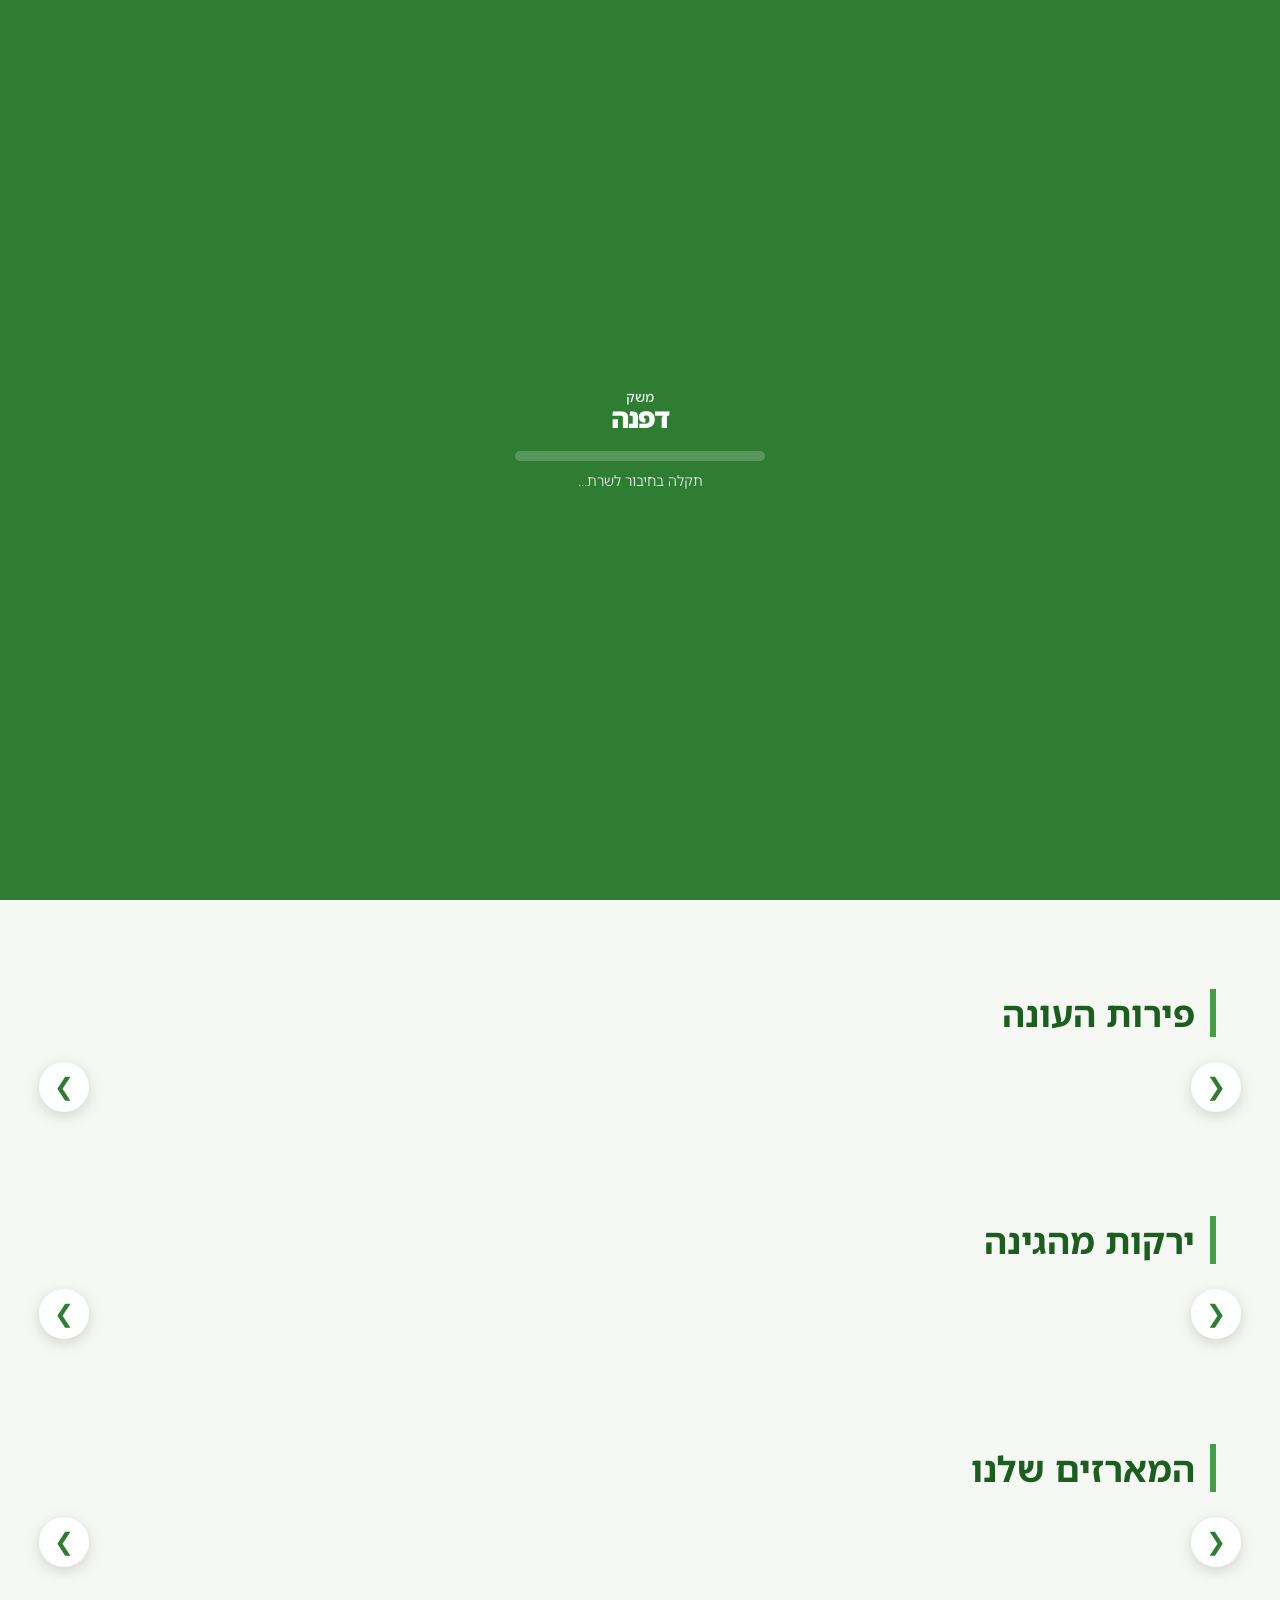
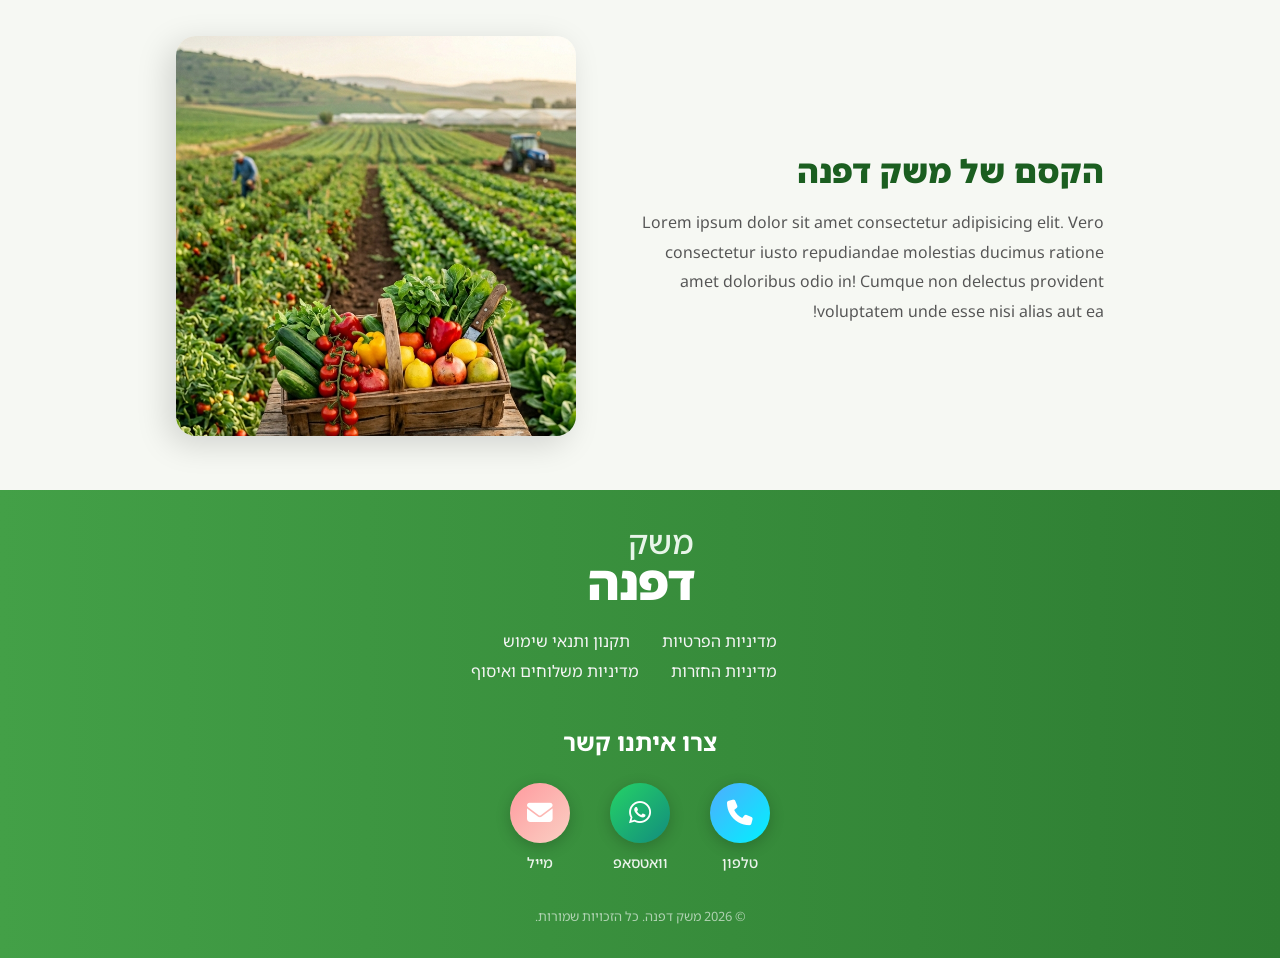
==== commit 4cc7a2dd: "cors update" ====
--- a/index.html
+++ b/index.html
@@ -7,6 +7,7 @@
     <link rel="stylesheet" href="https://cdnjs.cloudflare.com/ajax/libs/font-awesome/6.5.1/css/all.min.css">
     <link href="https://fonts.googleapis.com/css2?family=Noto+Sans+Hebrew:wght@100..900&display=swap" rel="stylesheet">
     <link rel="stylesheet" href="homePage.css"> 
+    <link rel="icon" href="data:image/svg+xml,<svg xmlns='http://www.w3.org/2000/svg' viewBox='0 0 100 100'><text x='50%' y='40' dominant-baseline='middle' text-anchor='middle' font-family='Arial, sans-serif' font-size='45' font-weight='900' fill='%232E7D32'>משק</text><text x='50%' y='80' dominant-baseline='middle' text-anchor='middle' font-family='Arial, sans-serif' font-size='45' font-weight='900' fill='%232E7D32'>דפנה</text></svg>">
 </head>
 <body>
 
@@ -106,13 +107,13 @@
     </div>
 
     <div class="footer-menu">
-        <a href="/privacy">מדיניות הפרטיות</a>
-        <a href="/">תקנון ותנאי שימוש</a>
+        <a href="./policies/policies.html#privacy">מדיניות הפרטיות</a>
+        <a href="./policies/policies.html#terms">תקנון ותנאי שימוש</a>
     </div>
 
     <div class="footer-menu" style="padding-right: 2em;">
-        <a href="/privacy">מדיניות החזרות</a>
-        <a href="/privacy">מדיניות משלוחים ואיסוף</a>
+        <a href="./policies/policies.html#returns">מדיניות החזרות</a>
+        <a href="./policies/policies.html#shipping">מדיניות משלוחים ואיסוף</a>
     </div>
 
     <div class="contact-footer-wrapper" id="contact">
--- a/homePage.css
+++ b/homePage.css
@@ -264,19 +264,41 @@
 .total-price { font-size: 1.4rem; font-weight: 800; margin-bottom: 15px; }
 .checkout-btn { width: 100%; background: #2E7D32; color: white; border: none; padding: 15px; border-radius: 12px; font-weight: 700; cursor: pointer; }
 
-/* פוטר ואודות */
-.aboutUs-section{
-    margin-top: 5vh;
-    display: flex;
+.aboutUs-section {
+    margin: 6vh 5%;
+    display: flex;
+    flex-direction: row-reverse; /* טקסט ימין, תמונה שמאל */
     justify-content: center;
     align-items: center;
-    gap:1em;
-    flex-direction: column;
-    text-align: center;
-}
+    gap: 48px;
+}
+
 .aboutUs-section img {
-    border-radius: 16px;
-    box-shadow: -5px 0 25px rgba(0, 0, 0, 0.18);
+    width: 400px;
+    height: 400px;
+    object-fit: cover;
+    border-radius: 20px;
+    box-shadow: -8px 8px 32px rgba(0, 0, 0, 0.15);
+    flex-shrink: 0;
+}
+
+.about-us-content {
+    max-width: 480px;
+    text-align: right;
+}
+
+.about-us-content h1 {
+    font-size: 2rem;
+    font-weight: 900;
+    color: #1B5E20;
+    margin-bottom: 16px;
+    line-height: 1.3;
+}
+
+.about-us-content p {
+    font-size: 1rem;
+    line-height: 1.85;
+    color: #555;
 }
 
 .footer {
@@ -340,4 +362,48 @@
     .cart-footer {
         padding-bottom: env(safe-area-inset-bottom);
     }
+    .aboutUs-section {
+        flex-direction: column;
+        gap: 24px;
+        margin: 4vh 5%;
+        text-align: center;
+    }
+
+    .aboutUs-section img {
+        width: 85vw;   /* ריבוע יפה לפי רוחב המסך */
+        height: 85vw;
+        border-radius: 20px;
+    }
+
+    .about-us-content {
+        text-align: center;
+    }
+
+    .about-us-content h1 {
+        font-size: 1.5rem;
+    }
+}
+@media (min-width: 1400px) {
+    .aboutUs-section {
+        gap: 72px;
+        margin: 8vh 8%;
+    }
+
+    .aboutUs-section img {
+        width: 520px;
+        height: 520px;
+    }
+
+    .about-us-content {
+        max-width: 600px;
+    }
+
+    .about-us-content h1 {
+        font-size: 2.6rem;
+    }
+
+    .about-us-content p {
+        font-size: 1.1rem;
+        line-height: 2;
+    }
 }
